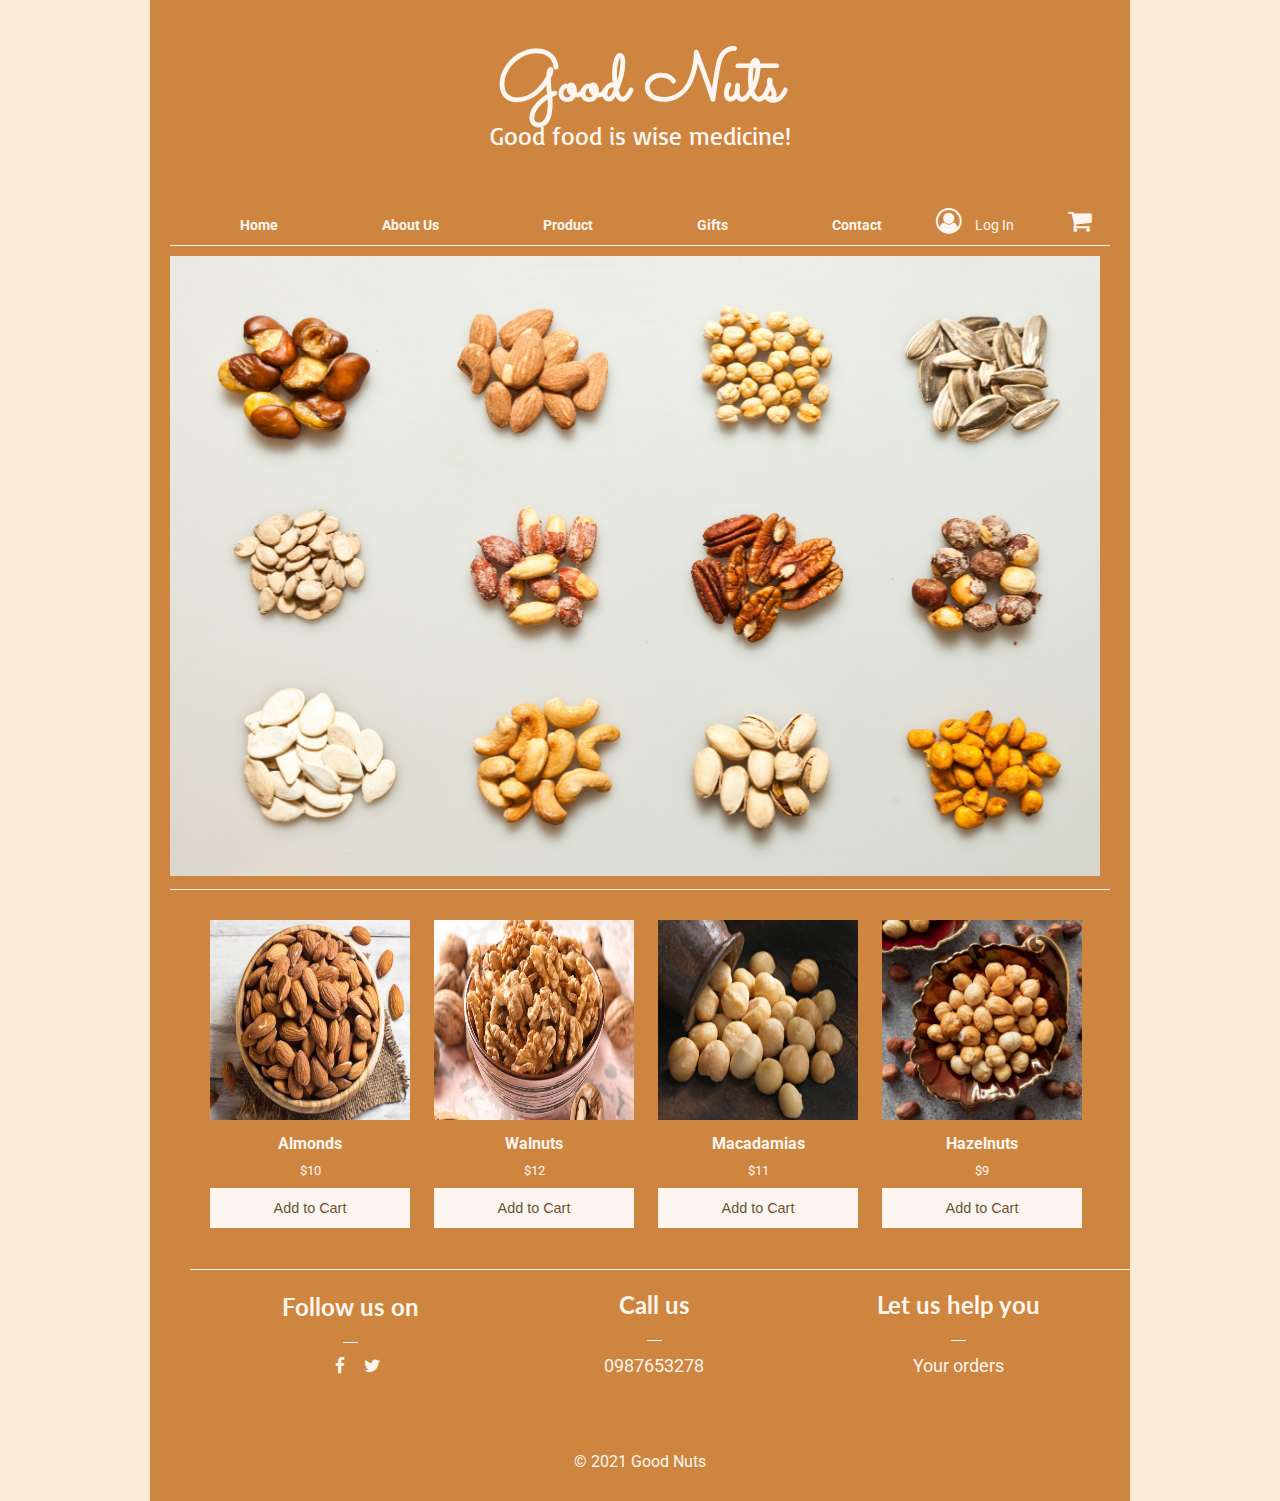
==== index.html @ 2cb55ca2 "Add files via upload" ====
<!DOCTYPE html>
<html lang="en">
<head>
    <meta charset="UTF-8">
    <meta http-equiv="X-UA-Compatible" content="IE=edge">
    <meta name="viewport" content="width=device-width, initial-scale=1.0">
    <title>Good Nuts</title>
    <link href="https://fonts.googleapis.com/css2?family=Sacramento&display=swap" rel="stylesheet">
    <link href="https://fonts.googleapis.com/css2?family=Basic&display=swap" rel="stylesheet">
    <link href="https://fonts.googleapis.com/css2?family=Roboto:wght@300&display=swap" rel="stylesheet">
    <link rel="stylesheet" href="./style.css">
    <link rel="stylesheet" href="https://cdnjs.cloudflare.com/ajax/libs/font-awesome/4.7.0/css/font-awesome.min.css">
    <link href="https://fonts.googleapis.com/css2?family=Lato:wght@100&family=Roboto:wght@100&display=swap" rel="stylesheet">
</head>
<body>
    <div id="header">
        <div class="logo">
            <a href="">
                <h3>Good Nuts</h3>
                <p>Good food is wise medicine!</p>
            </a>
        </div>
        <div class="nav">
            <ul>
                <li class="first"><a href="">Home</a></li>
                <li><a href="">About Us</a></li>
                <li class="product">Product
                    <ul>
                        <li><a href="">Almonds</a></li>
                        <li><a href="">Walnuts</a></li>
                        <li><a href="">Macadamias</a></li>
                        <li><a href="">Hazelnuts</a></li>
                    </ul>
                </li>
                <li><a href="">Gifts</a></li>
                <li><a href="">Contact</a></li>
            </ul>
            <a href="" class="login">
                <i class="fa fa-user-circle-o"></i>
                <span>Log In</span>
            </a>
            <a class="fa fa-shopping-cart" href=""></a>
        </div>
    </div>
    <div id="banner">
        <img src="./goodnuts.jpg" alt="" class="banner1">
            
        </div>
    </div>
    <div id="content">
        <div class="product1">
            <a href="">
                <div><img src="./almonds.jpg" alt="Almonds"></div>
                <h4>Almonds</h4>
                <p>$10</p>
            </a>
            <button>Add to Cart</button>
        </div>
        <div class="product2">
            <a href="">
                <div><img src="./walnuts.jpg" alt="Walnuts"></div>
                <h4>Walnuts</h4>
                <p>$12</p>
            </a>
            <button>Add to Cart</button>
        </div>
        <div class="product3">
            <a href="">
                <div><img src="./macadamia-nuts.jpg" alt="Macadamias"></div>
                <h4>Macadamias</h4>
                <p>$11</p>
            </a>
            <button>Add to Cart</button>
        </div>
        <div class="product4">
            <a href="">
                <div><img src="./Hazelnuts.jpg" alt="Hazelnuts"></div>
                <h4>Hazelnuts</h4>
                <p>$9</p>
            </a>
            <button>Add to Cart</button>
        </div>
    </div>
    <div id="footer">
        <div class="top">
            <div class="follow">
                <h5>Follow us on</h5>
                <div class="line"></div>
                <div class="media">
                    <a class="fa fa-facebook" href=""></a>
                    <a class="fa fa-twitter" href=""></a>
                </div>
            </div>
            <div class="call">
                <h5>Call us</h5>
                <div class="line"></div>
                <p>0987653278</p>
            </div>
            <div class="help">
                <h5>Let us help you</h5>
                <div class="line"></div>
                <p>Your orders</p>
            </div>
        </div>
        <div class="bottom">
            © 2021 Good Nuts
        </div>
    </div>
</body>
</html>
---- style.css ----
*{
    margin: 0;
    padding: 0;
    box-sizing: border-box;
}
html{
    background: #faebd7;
    font-family: 'Roboto', sans-serif;
    font-size: 16px;
}
:root{
    --maincolor:#cd853f;
    --textcolor:#fdf6f0;
}
body{
    background: var(--maincolor);
    width: 980px;
    margin: 0 auto;
}
#header{
    width: 100%;
    height: 245px;
}
#header .logo{
    width: 495px;
    height: 200px;
    text-align: center;
    margin: 0 auto;
    padding-top: 35px;
}
#header .logo>a{
    text-decoration: none;
    color:var(--textcolor) ;
}
#header .logo>a>h3{
    font-family: 'Sacramento', cursive;
    font-size: 70px;
    height: 75px;
}
#header .logo>a>p{
    font-family: 'Basic', sans-serif;
    font-size: 25px;
    margin-top: 10px;
}
#header .nav{
    height: 40px;
    position: relative;
}
#header .nav>ul{
    list-style-type: none;
    height: 100%;
    margin-left: 40px;
    margin-top: 10px;
    display: inline-block;
}
#header .nav>ul>li{
    display: inline-block;
    font-size: 14px;
    height: 30px;
    line-height: 30px;
    position: relative;
    padding: 0 50px;
    color: var(--textcolor);
    font-weight: bold;
}
#header .nav>ul>li>a{
    text-decoration: none;
    color: var(--textcolor);
}
#header .nav>ul>li>a:hover{
    color: #634242;
}
#header .nav>ul>li:hover{
    color: #634242;
}
#header .nav>ul>li>ul{
    position: absolute;
    width: 100px;
    z-index: 20;
    background: none;
    list-style-type: none;
    display: none;
}
#header .nav>ul>li>ul>li{
    height: 25px;
    line-height: 25px;
}
#header .nav>ul>li>ul>li>a{
    text-decoration: none;
    color: var(--textcolor);
    font-size: 14px;
    text-align: center;
    margin-left: 10px;
}
#header .nav>ul>li:hover>ul{
    display: block;
    background-color: #cd853f
    
}

#header .nav>ul>li>ul>li:hover>a{
    color: #634242;
    animation: slide 1.5s;
    position: relative;
    z-index: 10;
    display: inline-block;
    text-align: center;
    
}
@keyframes slide{
    0%{left:5px;}
    20%{left:-4px;}
    40%{left:3px;}
    60%{left:-2px;}
    80%{left:1px;}
    100%{left:0;}
}
#header .nav>a.login{
    display: inline-block;
    color: var(--textcolor);
    text-decoration: none;
    font-size: 14px;
    margin-left: 0;
}
#header .nav>a.login>i{
    font-size: 1.6rem;
    margin-right: 10px;
}
#header .nav>a{
    margin-left: 50px;
    color: var(--textcolor);
    font-size: 1.6rem ;
    text-decoration: none;
}
#banner{
    border: 1px solid var(--textcolor);
    height: 645px;
    width: 940px;
    margin: 0 auto;
    border-left: none;
    border-right: none;
    position: relative;
}
#banner>img.banner1{
    width: 930px;
    height: 620px;
    margin: 10px auto
}

#banner .box{
    width: 195px;
    height: 190px;
    background: #899633;
    border-radius: 50%;
    position: absolute;
    display: inline-block;
    top: 95px;
    right: 220px;
}
#banner .box>p{
    text-align: center;
    padding-top: 60px;
    color: var(--textcolor);
    font-size: 1.3rem;
}
#banner .box>h3{
    text-align: center;
    color: var(--textcolor);
    font-size: 50px;
    font-family: 'Sacramento', cursive;
}
#content{
    border-bottom: 1px solid var(--textcolor);
    height: 380px;
    padding-top: 30px;
    margin-left: 40px;
}
#content>div{
    width: 200px;
    margin-left: 20px;
    display: inline-block;
}
#content>div>a{
    text-decoration: none;
    display: inline-block;
    color: var(--textcolor);
    text-align: center;
}
#content>div>a>div{
    width: 100%;
    height: 200px;
    display: inline-block;
    overflow:hidden;
}
#content>div>a>div>img{
    -webkit-transition: all 1s ease;
    -moz-transition: all 1s ease;
    -ms-transition: all 1s ease;
    transition: all 1s ease;
    width: 100%;
    height: 100%;
}
#content>div>a:hover>div>img{
    transform: scale(1.1);
}
#content>div>a:hover{
    color: #634242;
}
#content>div>button{
    width: 200px;
    height: 40px;
    background: var(--textcolor);
    border: none;
    color: #69533a;
    font-size: 0.9rem;
    cursor: pointer;
}
#content>div>button:hover{
    opacity: 0.7;
}
#content>div>a>h4{
    margin-top: 10px;
}
#content>div>a>p{
    font-size: 0.8rem;
    margin-top: 10px;
    margin-bottom: 10px;
}
#footer .top>div{
    width: 200px;
    height: 100px;
    color: var(--textcolor);
    display: inline-block;
    margin-top: 20px;
    margin-left: 100px;
}
#footer .top .follow .media{
    text-align: center;
}
#footer .top .follow .media>a{
    color: var(--textcolor);
    text-decoration: none;
    font-size: 1.1rem ;
    margin-left: 15px;
    margin-top: 15px;
}
#footer .top>div>h5{
    text-align: center;
    font-size: 1.5rem;
    margin-bottom: 20px;
    height: 30px;
    line-height: 30px;
    font-family: 'Lato', sans-serif;
}
#footer .top>div .line{
    width: 15px;
    height: 1px;
    background: var(--textcolor);
    margin: auto;
    line-height: 1px;
    text-align: center;
}
#footer .top .call>p{
    margin-top: 15px;
    text-align: center;
    font-size: 1.1rem;
}
#footer .top .help>p{
    margin-top: 15px;
    text-align: center;
    font-size: 1.1rem;
}
#footer .top .help>a{
    color: var(--textcolor);
    text-decoration: none;
    margin-top: 15px;
    font-size: 1.1rem;
    display: block;
    ;
    
}
#footer .bottom{
    font-size: 1rem;
    color: var(--textcolor);
    margin-top: 60px;
    text-align: center;
    padding-bottom: 30px;
}
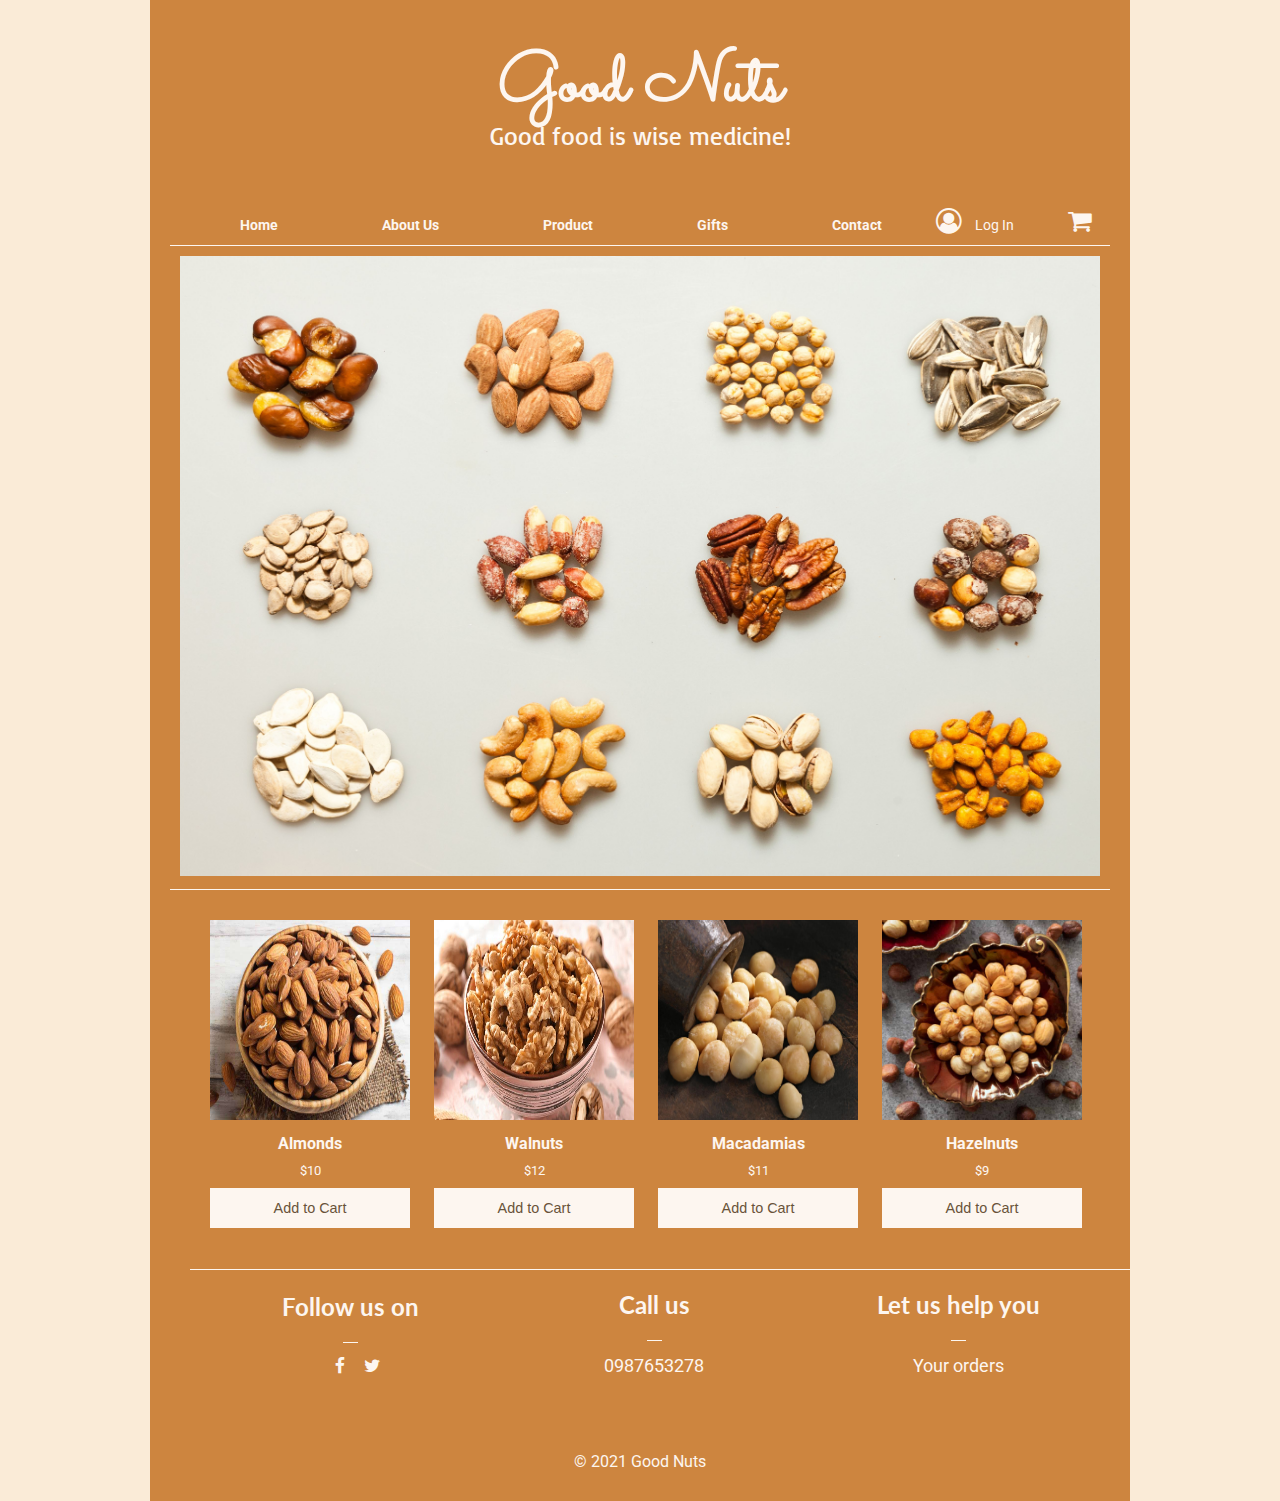
==== commit 06aa2490: "Update index.html" ====
--- a/index.html
+++ b/index.html
@@ -23,7 +23,7 @@
         <div class="nav">
             <ul>
                 <li class="first"><a href="">Home</a></li>
-                <li><a href="">About Us</a></li>
+                <li><a href="AboutUs.html">About Us</a></li>
                 <li class="product">Product
                     <ul>
                         <li><a href="">Almonds</a></li>
@@ -107,4 +107,4 @@
         </div>
     </div>
 </body>
-</html>+</html>
--- a/style.css
+++ b/style.css
@@ -142,9 +142,9 @@
     position: relative;
 }
 #banner>img.banner1{
-    width: 930px;
+    width: 920px;
     height: 620px;
-    margin: 10px auto
+    margin: 10px 10px;
 }
 
 #banner .box{
@@ -286,3 +286,55 @@
     text-align: center;
     padding-bottom: 30px;
 }
+#aboutus{
+    border: 1px solid var(--textcolor);
+    border-left: none;
+    border-right: none;
+    width: 940px;
+    margin: 0 auto;
+    position: relative;
+    height: 620px;
+}
+#aboutus>h2{
+    color: var(--textcolor);
+    font-size: 2rem;
+    margin-top: 50px;
+    text-align: center;
+    margin-bottom: 50px;
+}
+#aboutus .content{
+    position: relative;
+}
+#aboutus .content>div{
+    display: inline-block;
+    width: 285px;
+    height: 390px;
+    position: absolute;
+}
+#aboutus .content .first{
+    left: 25px;
+}
+#aboutus .content .second{
+    left: 335px ;
+}
+#aboutus .content .third{
+    right: 20px
+}
+#aboutus .content>div>img{
+    width: 230px;
+    height: 230px;
+    border-radius: 50%;
+    display: block;
+    margin: auto;
+}
+#aboutus .content>div>h4{
+    color: var(--textcolor);
+    font-size: 1.3rem;
+    text-align: center;
+    margin-top: 20px;
+}
+#aboutus .content>div>p{
+    color: var(--textcolor);
+    margin-top: 20px;
+    text-align: center;
+}
